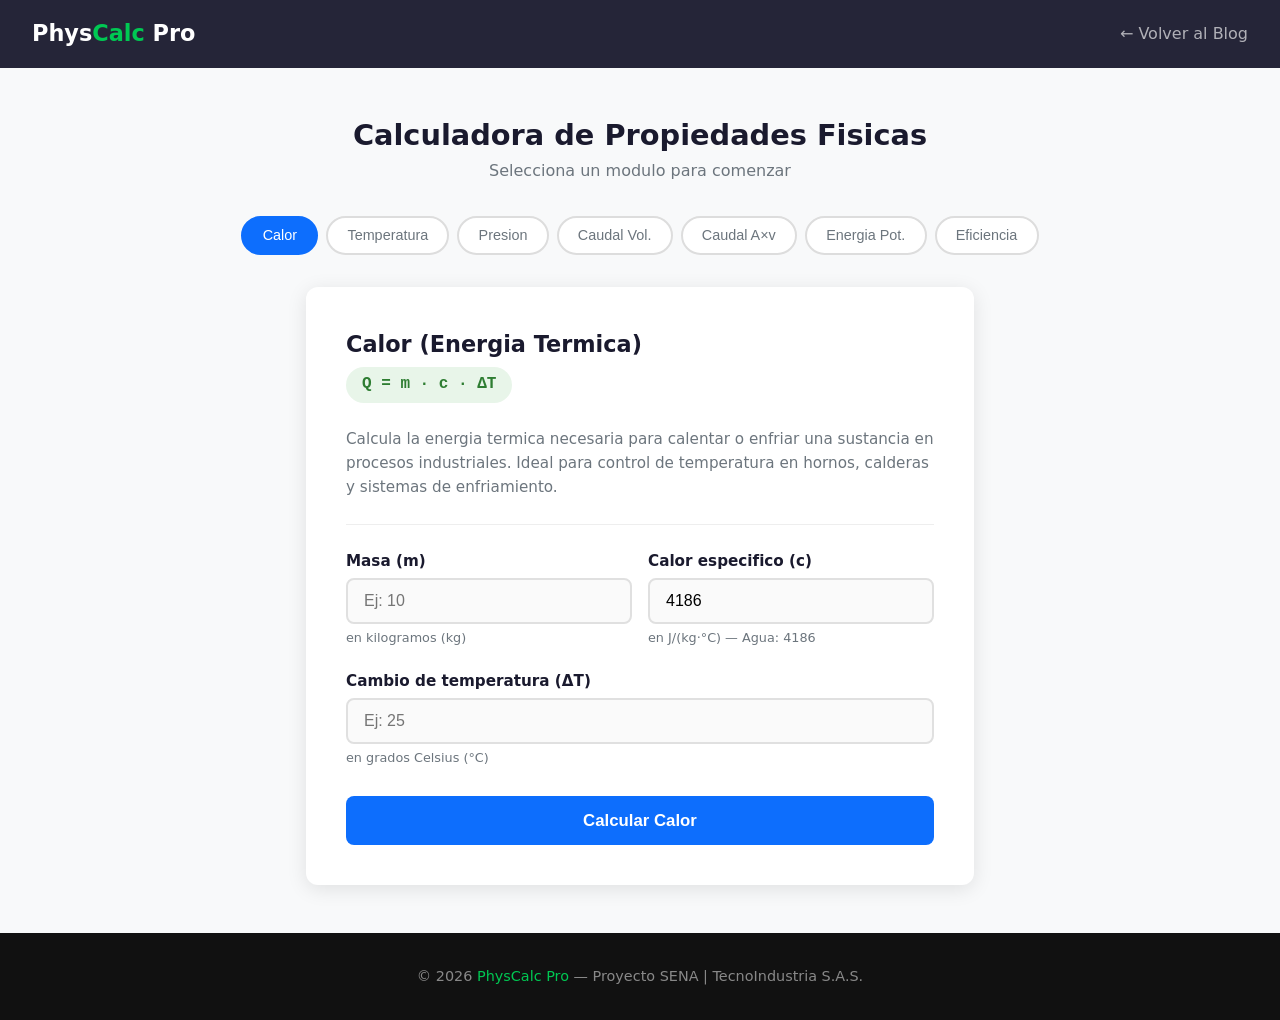
==== app.html @ a3fced99 "Proyecto PhysCalc Pro - software de calculo fisico industrial" ====
<!DOCTYPE html>
<html lang="es">
<head>
  <meta charset="UTF-8">
  <meta name="viewport" content="width=device-width, initial-scale=1.0">
  <title>PhysCalc Pro - Calculadora</title>
  <link rel="stylesheet" href="css/style.css">
</head>
<body>

  <!-- NAVBAR -->
  <header class="navbar">
    <a href="index.html" class="logo">Phys<span>Calc</span> Pro</a>
    <button class="nav-toggle" aria-label="Menu">&#9776;</button>
    <nav>
      <a href="index.html" class="back-link">&#8592; Volver al Blog</a>
    </nav>
  </header>

  <div class="app-container">

    <!-- HEADER -->
    <div class="app-header">
      <h1>Calculadora de Propiedades Fisicas</h1>
      <p>Selecciona un modulo para comenzar</p>
    </div>

    <!-- TABS -->
    <div class="calc-tabs">
      <button class="calc-tab active" data-target="panel-calor">Calor</button>
      <button class="calc-tab" data-target="panel-temp">Temperatura</button>
      <button class="calc-tab" data-target="panel-presion">Presion</button>
      <button class="calc-tab" data-target="panel-caudal-vol">Caudal Vol.</button>
      <button class="calc-tab" data-target="panel-caudal-av">Caudal A&times;v</button>
      <button class="calc-tab" data-target="panel-energia">Energia Pot.</button>
      <button class="calc-tab" data-target="panel-eficiencia">Eficiencia</button>
    </div>

    <!-- PANELS -->
    <div class="calc-panels">

      <!-- 1. CALOR -->
      <div class="calc-panel active" id="panel-calor">
        <h2>Calor (Energia Termica)</h2>
        <div class="formula-display">Q = m &middot; c &middot; &Delta;T</div>
        <p class="description">Calcula la energia termica necesaria para calentar o enfriar una sustancia en procesos industriales. Ideal para control de temperatura en hornos, calderas y sistemas de enfriamiento.</p>

        <div class="input-row">
          <div class="form-group">
            <label for="calor-m">Masa (m)</label>
            <input type="number" id="calor-m" placeholder="Ej: 10" step="any">
            <small>en kilogramos (kg)</small>
          </div>
          <div class="form-group">
            <label for="calor-c">Calor especifico (c)</label>
            <input type="number" id="calor-c" placeholder="Ej: 4186" step="any" value="4186">
            <small>en J/(kg&middot;&deg;C) &mdash; Agua: 4186</small>
          </div>
        </div>
        <div class="form-group">
          <label for="calor-dt">Cambio de temperatura (&Delta;T)</label>
          <input type="number" id="calor-dt" placeholder="Ej: 25" step="any">
          <small>en grados Celsius (&deg;C)</small>
        </div>

        <button class="btn-calc" onclick="calcCalor()">Calcular Calor</button>

        <div class="result-box">
          <div class="result-label"></div>
          <div class="result-value"></div>
          <div class="result-detail"></div>
        </div>
      </div>

      <!-- 2. TEMPERATURA -->
      <div class="calc-panel" id="panel-temp">
        <h2>Conversion de Temperatura</h2>
        <div class="formula-display">&deg;C = (&deg;F - 32) / 1.8 &nbsp;|&nbsp; K = &deg;C + 273.15</div>
        <p class="description">Convierte entre escalas Celsius, Fahrenheit y Kelvin. Esencial para monitoreo y control de condiciones termicas en diferentes equipos y estandares internacionales.</p>

        <div class="input-row">
          <div class="form-group">
            <label for="temp-val">Valor de temperatura</label>
            <input type="number" id="temp-val" placeholder="Ej: 100" step="any">
          </div>
          <div class="form-group">
            <label for="temp-from">Escala de origen</label>
            <select id="temp-from">
              <option value="C">Celsius (&deg;C)</option>
              <option value="F">Fahrenheit (&deg;F)</option>
              <option value="K">Kelvin (K)</option>
            </select>
          </div>
        </div>

        <button class="btn-calc" onclick="calcTemp()">Convertir</button>

        <div class="result-box">
          <div class="result-label"></div>
          <div class="result-value"></div>
          <div class="result-detail"></div>
        </div>
      </div>

      <!-- 3. PRESION -->
      <div class="calc-panel" id="panel-presion">
        <h2>Presion</h2>
        <div class="formula-display">P = F / A</div>
        <p class="description">Calcula la presion ejercida por una fuerza sobre un area. Fundamental para el diseno y monitoreo de sistemas hidraulicos, neumaticos y maquinaria industrial.</p>

        <div class="input-row">
          <div class="form-group">
            <label for="presion-f">Fuerza (F)</label>
            <input type="number" id="presion-f" placeholder="Ej: 500" step="any">
            <small>en Newtons (N)</small>
          </div>
          <div class="form-group">
            <label for="presion-a">Area (A)</label>
            <input type="number" id="presion-a" placeholder="Ej: 0.5" step="any">
            <small>en metros cuadrados (m&sup2;)</small>
          </div>
        </div>

        <button class="btn-calc" onclick="calcPresion()">Calcular Presion</button>

        <div class="result-box">
          <div class="result-label"></div>
          <div class="result-value"></div>
          <div class="result-detail"></div>
        </div>
      </div>

      <!-- 4. CAUDAL VOLUMETRICO -->
      <div class="calc-panel" id="panel-caudal-vol">
        <h2>Caudal Volumetrico</h2>
        <div class="formula-display">Q = V / t</div>
        <p class="description">Determina el volumen de fluido que pasa por un punto en un tiempo determinado. Clave para el control de flujo en procesos productivos, sistemas de riego y distribucion.</p>

        <div class="input-row">
          <div class="form-group">
            <label for="caudal-v">Volumen (V)</label>
            <input type="number" id="caudal-v" placeholder="Ej: 2" step="any">
            <small>en metros cubicos (m&sup3;)</small>
          </div>
          <div class="form-group">
            <label for="caudal-t">Tiempo (t)</label>
            <input type="number" id="caudal-t" placeholder="Ej: 10" step="any">
            <small>en segundos (s)</small>
          </div>
        </div>

        <button class="btn-calc" onclick="calcCaudalVol()">Calcular Caudal</button>

        <div class="result-box">
          <div class="result-label"></div>
          <div class="result-value"></div>
          <div class="result-detail"></div>
        </div>
      </div>

      <!-- 5. CAUDAL A x v -->
      <div class="calc-panel" id="panel-caudal-av">
        <h2>Caudal (Area &times; Velocidad)</h2>
        <div class="formula-display">Q = A &middot; v</div>
        <p class="description">Relaciona el caudal con la seccion transversal de la tuberia y la velocidad del fluido. Utilizado en el diseno y control de sistemas de tuberias industriales.</p>

        <div class="input-row">
          <div class="form-group">
            <label for="caudal-a">Area de seccion (A)</label>
            <input type="number" id="caudal-a" placeholder="Ej: 0.03" step="any">
            <small>en metros cuadrados (m&sup2;)</small>
          </div>
          <div class="form-group">
            <label for="caudal-vel">Velocidad del fluido (v)</label>
            <input type="number" id="caudal-vel" placeholder="Ej: 5" step="any">
            <small>en metros por segundo (m/s)</small>
          </div>
        </div>

        <button class="btn-calc" onclick="calcCaudalAV()">Calcular Caudal</button>

        <div class="result-box">
          <div class="result-label"></div>
          <div class="result-value"></div>
          <div class="result-detail"></div>
        </div>
      </div>

      <!-- 6. ENERGIA POTENCIAL -->
      <div class="calc-panel" id="panel-energia">
        <h2>Energia Potencial</h2>
        <div class="formula-display">Ep = m &middot; g &middot; h</div>
        <p class="description">Calcula la energia almacenada por la posicion de un objeto a cierta altura. Aplicable a sistemas de elevacion, gruas, montacargas y almacenamiento en altura.</p>

        <div class="input-row">
          <div class="form-group">
            <label for="ep-m">Masa (m)</label>
            <input type="number" id="ep-m" placeholder="Ej: 50" step="any">
            <small>en kilogramos (kg)</small>
          </div>
          <div class="form-group">
            <label for="ep-g">Gravedad (g)</label>
            <input type="number" id="ep-g" placeholder="9.8" step="any" value="9.8">
            <small>en m/s&sup2; &mdash; Tierra: 9.8</small>
          </div>
        </div>
        <div class="form-group">
          <label for="ep-h">Altura (h)</label>
          <input type="number" id="ep-h" placeholder="Ej: 15" step="any">
          <small>en metros (m)</small>
        </div>

        <button class="btn-calc" onclick="calcEnergia()">Calcular Energia</button>

        <div class="result-box">
          <div class="result-label"></div>
          <div class="result-value"></div>
          <div class="result-detail"></div>
        </div>
      </div>

      <!-- 7. EFICIENCIA ENERGETICA -->
      <div class="calc-panel" id="panel-eficiencia">
        <h2>Eficiencia Energetica</h2>
        <div class="formula-display">&eta; = (E<sub>util</sub> / E<sub>total</sub>) &times; 100</div>
        <p class="description">Mide el porcentaje de energia aprovechada respecto a la energia total suministrada. Permite identificar perdidas y optimizar el rendimiento de maquinaria y procesos.</p>

        <div class="input-row">
          <div class="form-group">
            <label for="ef-util">Energia util (E<sub>util</sub>)</label>
            <input type="number" id="ef-util" placeholder="Ej: 7500" step="any">
            <small>en Joules (J)</small>
          </div>
          <div class="form-group">
            <label for="ef-total">Energia total (E<sub>total</sub>)</label>
            <input type="number" id="ef-total" placeholder="Ej: 10000" step="any">
            <small>en Joules (J)</small>
          </div>
        </div>

        <button class="btn-calc" onclick="calcEficiencia()">Calcular Eficiencia</button>

        <div class="result-box">
          <div class="result-label"></div>
          <div class="result-value"></div>
          <div class="result-detail"></div>
        </div>
      </div>

    </div><!-- /calc-panels -->
  </div><!-- /app-container -->

  <!-- FOOTER -->
  <footer class="footer">
    <p>&copy; 2026 <span>PhysCalc Pro</span> &mdash; Proyecto SENA | TecnoIndustria S.A.S.</p>
  </footer>

  <script src="js/app.js"></script>
</body>
</html>
---- css/style.css ----
/* ===== VARIABLES ===== */
:root {
  --primary: #0d6efd;
  --primary-dark: #0a58ca;
  --accent: #00c853;
  --dark: #1a1a2e;
  --dark2: #16213e;
  --light: #f8f9fa;
  --gray: #6c757d;
  --white: #ffffff;
  --shadow: 0 4px 20px rgba(0,0,0,0.1);
  --radius: 12px;
}

/* ===== RESET ===== */
*, *::before, *::after { box-sizing: border-box; margin: 0; padding: 0; }

html { scroll-behavior: smooth; }

body {
  font-family: 'Segoe UI', system-ui, -apple-system, sans-serif;
  color: #333;
  line-height: 1.6;
  background: var(--light);
}

a { text-decoration: none; color: inherit; }
ul { list-style: none; }
img { max-width: 100%; display: block; }

/* ===== NAVBAR ===== */
.navbar {
  position: fixed; top: 0; width: 100%; z-index: 1000;
  background: rgba(26, 26, 46, 0.95);
  backdrop-filter: blur(10px);
  padding: 1rem 2rem;
  display: flex; justify-content: space-between; align-items: center;
}

.navbar .logo {
  font-size: 1.4rem; font-weight: 700; color: var(--white);
}

.navbar .logo span { color: var(--accent); }

.navbar nav a {
  color: rgba(255,255,255,0.8); margin-left: 2rem;
  font-weight: 500; transition: color 0.3s;
}

.navbar nav a:hover { color: var(--accent); }

.nav-toggle { display: none; background: none; border: none; color: white; font-size: 1.5rem; cursor: pointer; }

/* ===== HERO ===== */
.hero {
  min-height: 100vh;
  background: linear-gradient(135deg, var(--dark) 0%, var(--dark2) 50%, #0a3d62 100%);
  display: flex; align-items: center; justify-content: center;
  text-align: center; color: var(--white);
  padding: 6rem 2rem 4rem;
  position: relative; overflow: hidden;
}

.hero::before {
  content: ''; position: absolute; top: -50%; left: -50%;
  width: 200%; height: 200%;
  background: radial-gradient(circle at 30% 50%, rgba(0,200,83,0.08) 0%, transparent 50%),
              radial-gradient(circle at 70% 50%, rgba(13,110,253,0.08) 0%, transparent 50%);
  animation: heroFloat 15s ease-in-out infinite;
}

@keyframes heroFloat {
  0%, 100% { transform: translate(0, 0); }
  50% { transform: translate(-2%, 2%); }
}

.hero-content { position: relative; z-index: 1; max-width: 800px; }

.hero h1 {
  font-size: clamp(2rem, 5vw, 3.5rem);
  font-weight: 800; margin-bottom: 1rem;
  line-height: 1.2;
}

.hero h1 .highlight { color: var(--accent); }

.hero p {
  font-size: 1.2rem; color: rgba(255,255,255,0.8);
  margin-bottom: 2rem; max-width: 600px; margin-inline: auto;
}

.hero-buttons { display: flex; gap: 1rem; justify-content: center; flex-wrap: wrap; }

.btn {
  display: inline-flex; align-items: center; gap: 0.5rem;
  padding: 0.85rem 2rem; border-radius: 50px;
  font-weight: 600; font-size: 1rem;
  transition: all 0.3s; cursor: pointer; border: none;
}

.btn-primary {
  background: var(--accent); color: var(--dark);
}

.btn-primary:hover { background: #00e676; transform: translateY(-2px); box-shadow: 0 8px 25px rgba(0,200,83,0.3); }

.btn-outline {
  background: transparent; color: var(--white);
  border: 2px solid rgba(255,255,255,0.3);
}

.btn-outline:hover { border-color: var(--white); transform: translateY(-2px); }

/* ===== SECTIONS ===== */
.section {
  padding: 5rem 2rem;
}

.section-dark { background: var(--dark); color: var(--white); }
.section-alt { background: #eef2f7; }

.container { max-width: 1100px; margin: 0 auto; }

.section-title {
  text-align: center; margin-bottom: 3rem;
}

.section-title h2 {
  font-size: 2rem; font-weight: 700; margin-bottom: 0.5rem;
}

.section-title .bar {
  width: 60px; height: 4px; background: var(--accent);
  margin: 0 auto; border-radius: 2px;
}

.section-title p {
  color: var(--gray); margin-top: 1rem; max-width: 600px; margin-inline: auto;
}

.section-dark .section-title p { color: rgba(255,255,255,0.7); }

/* ===== PROBLEMA ===== */
.problem-grid {
  display: grid; grid-template-columns: repeat(auto-fit, minmax(280px, 1fr));
  gap: 1.5rem;
}

.problem-card {
  background: var(--white); border-radius: var(--radius);
  padding: 2rem; box-shadow: var(--shadow);
  border-left: 4px solid var(--primary);
  transition: transform 0.3s;
}

.problem-card:hover { transform: translateY(-4px); }

.problem-card .icon { font-size: 2rem; margin-bottom: 1rem; }

.problem-card h3 { font-size: 1.1rem; margin-bottom: 0.5rem; color: var(--dark); }

/* ===== FEATURES / FORMULAS ===== */
.features-grid {
  display: grid; grid-template-columns: repeat(auto-fit, minmax(300px, 1fr));
  gap: 1.5rem;
}

.feature-card {
  background: rgba(255,255,255,0.05);
  border: 1px solid rgba(255,255,255,0.1);
  border-radius: var(--radius);
  padding: 2rem; text-align: center;
  transition: all 0.3s;
}

.feature-card:hover {
  background: rgba(255,255,255,0.1);
  transform: translateY(-4px);
  border-color: var(--accent);
}

.feature-card .formula {
  display: inline-block;
  background: rgba(0,200,83,0.15); color: var(--accent);
  padding: 0.4rem 1rem; border-radius: 20px;
  font-family: 'Courier New', monospace;
  font-weight: 700; font-size: 1.1rem;
  margin-bottom: 1rem;
}

.feature-card h3 { margin-bottom: 0.5rem; }

.feature-card p { color: rgba(255,255,255,0.7); font-size: 0.95rem; }

/* ===== HOW IT WORKS ===== */
.steps {
  display: grid; grid-template-columns: repeat(auto-fit, minmax(220px, 1fr));
  gap: 2rem; counter-reset: step;
}

.step {
  text-align: center; position: relative;
}

.step::before {
  counter-increment: step;
  content: counter(step);
  display: flex; align-items: center; justify-content: center;
  width: 50px; height: 50px; border-radius: 50%;
  background: var(--primary); color: white;
  font-size: 1.3rem; font-weight: 700;
  margin: 0 auto 1rem;
}

.step h3 { margin-bottom: 0.5rem; }
.step p { color: var(--gray); font-size: 0.95rem; }

/* ===== BENEFITS ===== */
.benefits-grid {
  display: grid; grid-template-columns: repeat(auto-fit, minmax(250px, 1fr));
  gap: 1.5rem;
}

.benefit-card {
  background: var(--white); border-radius: var(--radius);
  padding: 2rem; text-align: center; box-shadow: var(--shadow);
  transition: transform 0.3s;
}

.benefit-card:hover { transform: translateY(-4px); }

.benefit-card .icon { font-size: 2.5rem; margin-bottom: 1rem; }

.benefit-card h3 { color: var(--dark); margin-bottom: 0.5rem; }

.benefit-card p { color: var(--gray); font-size: 0.95rem; }

/* ===== SCREENSHOT ===== */
.screenshot-wrapper {
  background: var(--dark);
  border-radius: var(--radius);
  padding: 1.5rem;
  box-shadow: 0 20px 60px rgba(0,0,0,0.3);
  max-width: 900px; margin: 0 auto;
}

.screenshot-bar {
  display: flex; gap: 6px; margin-bottom: 1rem;
}

.screenshot-bar span {
  width: 12px; height: 12px; border-radius: 50%;
}

.screenshot-bar span:nth-child(1) { background: #ff5f57; }
.screenshot-bar span:nth-child(2) { background: #ffbd2e; }
.screenshot-bar span:nth-child(3) { background: #28c840; }

.screenshot-placeholder {
  background: linear-gradient(135deg, var(--dark2), #0a3d62);
  border-radius: 8px; padding: 3rem 2rem;
  text-align: center; color: rgba(255,255,255,0.7);
  font-size: 1.1rem;
  min-height: 300px; display: flex; align-items: center; justify-content: center;
  flex-direction: column; gap: 1rem;
}

.screenshot-placeholder .btn { margin-top: 1rem; }

/* ===== TEAM ===== */
.team-grid {
  display: grid; grid-template-columns: repeat(auto-fit, minmax(200px, 1fr));
  gap: 2rem; text-align: center;
}

.team-member {
  background: var(--white); border-radius: var(--radius);
  padding: 2rem; box-shadow: var(--shadow);
}

.team-member .avatar {
  width: 80px; height: 80px; border-radius: 50%;
  background: linear-gradient(135deg, var(--primary), var(--accent));
  display: flex; align-items: center; justify-content: center;
  margin: 0 auto 1rem; font-size: 2rem; color: white;
}

.team-member h3 { font-size: 1rem; color: var(--dark); }
.team-member p { font-size: 0.85rem; color: var(--gray); }

/* ===== CTA ===== */
.cta {
  text-align: center; padding: 5rem 2rem;
  background: linear-gradient(135deg, var(--dark), var(--dark2));
  color: var(--white);
}

.cta h2 { font-size: 2rem; margin-bottom: 1rem; }
.cta p { color: rgba(255,255,255,0.7); margin-bottom: 2rem; max-width: 500px; margin-inline: auto; }

/* ===== FOOTER ===== */
.footer {
  background: #111; color: rgba(255,255,255,0.5);
  text-align: center; padding: 2rem;
  font-size: 0.9rem;
}

.footer span { color: var(--accent); }

/* ===== RESPONSIVE ===== */
@media (max-width: 768px) {
  .navbar nav {
    display: none; position: absolute; top: 100%; left: 0; width: 100%;
    background: var(--dark); flex-direction: column; padding: 1rem 2rem;
  }
  .navbar nav.active { display: flex; }
  .navbar nav a { margin: 0.5rem 0; }
  .nav-toggle { display: block; }
  .hero { padding-top: 8rem; }
}

/* ========================================
   APP STYLES (app.html)
   ======================================== */

.app-container {
  min-height: 100vh;
  padding-top: 80px;
  background: var(--light);
}

.app-header {
  text-align: center; padding: 2rem;
}

.app-header h1 { font-size: 1.8rem; color: var(--dark); }
.app-header p { color: var(--gray); }

/* Calculator tabs */
.calc-tabs {
  display: flex; flex-wrap: wrap; justify-content: center;
  gap: 0.5rem; padding: 0 1rem; max-width: 900px; margin: 0 auto 2rem;
}

.calc-tab {
  padding: 0.6rem 1.2rem; border-radius: 50px;
  border: 2px solid #ddd; background: var(--white);
  cursor: pointer; font-size: 0.9rem; font-weight: 500;
  transition: all 0.3s; color: var(--gray);
}

.calc-tab:hover { border-color: var(--primary); color: var(--primary); }

.calc-tab.active {
  background: var(--primary); color: white; border-color: var(--primary);
}

/* Calculator panels */
.calc-panels { max-width: 700px; margin: 0 auto; padding: 0 1rem 3rem; }

.calc-panel {
  display: none;
  background: var(--white);
  border-radius: var(--radius);
  box-shadow: var(--shadow);
  padding: 2.5rem;
  animation: fadeIn 0.3s;
}

.calc-panel.active { display: block; }

@keyframes fadeIn { from { opacity: 0; transform: translateY(10px); } to { opacity: 1; transform: translateY(0); } }

.calc-panel h2 {
  font-size: 1.4rem; color: var(--dark); margin-bottom: 0.3rem;
}

.calc-panel .formula-display {
  display: inline-block;
  background: #e8f5e9; color: #2e7d32;
  padding: 0.3rem 1rem; border-radius: 20px;
  font-family: 'Courier New', monospace;
  font-weight: 700; margin-bottom: 1.5rem;
}

.calc-panel .description {
  color: var(--gray); font-size: 0.95rem; margin-bottom: 1.5rem;
  padding-bottom: 1.5rem; border-bottom: 1px solid #eee;
}

.form-group {
  margin-bottom: 1.2rem;
}

.form-group label {
  display: block; font-weight: 600; margin-bottom: 0.3rem;
  color: var(--dark); font-size: 0.95rem;
}

.form-group small {
  color: var(--gray); font-size: 0.8rem;
}

.form-group input, .form-group select {
  width: 100%; padding: 0.75rem 1rem;
  border: 2px solid #e0e0e0; border-radius: 8px;
  font-size: 1rem; transition: border-color 0.3s;
  background: #fafafa;
}

.form-group input:focus, .form-group select:focus {
  outline: none; border-color: var(--primary); background: white;
}

.btn-calc {
  width: 100%; padding: 0.9rem;
  background: var(--primary); color: white;
  border: none; border-radius: 8px;
  font-size: 1.05rem; font-weight: 600;
  cursor: pointer; transition: all 0.3s;
  margin-top: 0.5rem;
}

.btn-calc:hover { background: var(--primary-dark); transform: translateY(-1px); }

/* Result box */
.result-box {
  margin-top: 1.5rem; padding: 1.5rem;
  background: linear-gradient(135deg, #e8f5e9, #f1f8e9);
  border-radius: 8px; border-left: 4px solid var(--accent);
  display: none;
}

.result-box.show { display: block; animation: fadeIn 0.4s; }

.result-box .result-label { font-size: 0.85rem; color: var(--gray); text-transform: uppercase; letter-spacing: 1px; }

.result-box .result-value {
  font-size: 1.8rem; font-weight: 800; color: var(--dark);
  font-family: 'Courier New', monospace;
}

.result-box .result-detail { font-size: 0.9rem; color: var(--gray); margin-top: 0.5rem; }

/* Input row (two columns) */
.input-row {
  display: grid; grid-template-columns: 1fr 1fr; gap: 1rem;
}

@media (max-width: 500px) {
  .input-row { grid-template-columns: 1fr; }
}

/* Back link */
.back-link {
  display: inline-flex; align-items: center; gap: 0.5rem;
  color: var(--white); font-weight: 500;
  opacity: 0.8; transition: opacity 0.3s;
}

.back-link:hover { opacity: 1; }
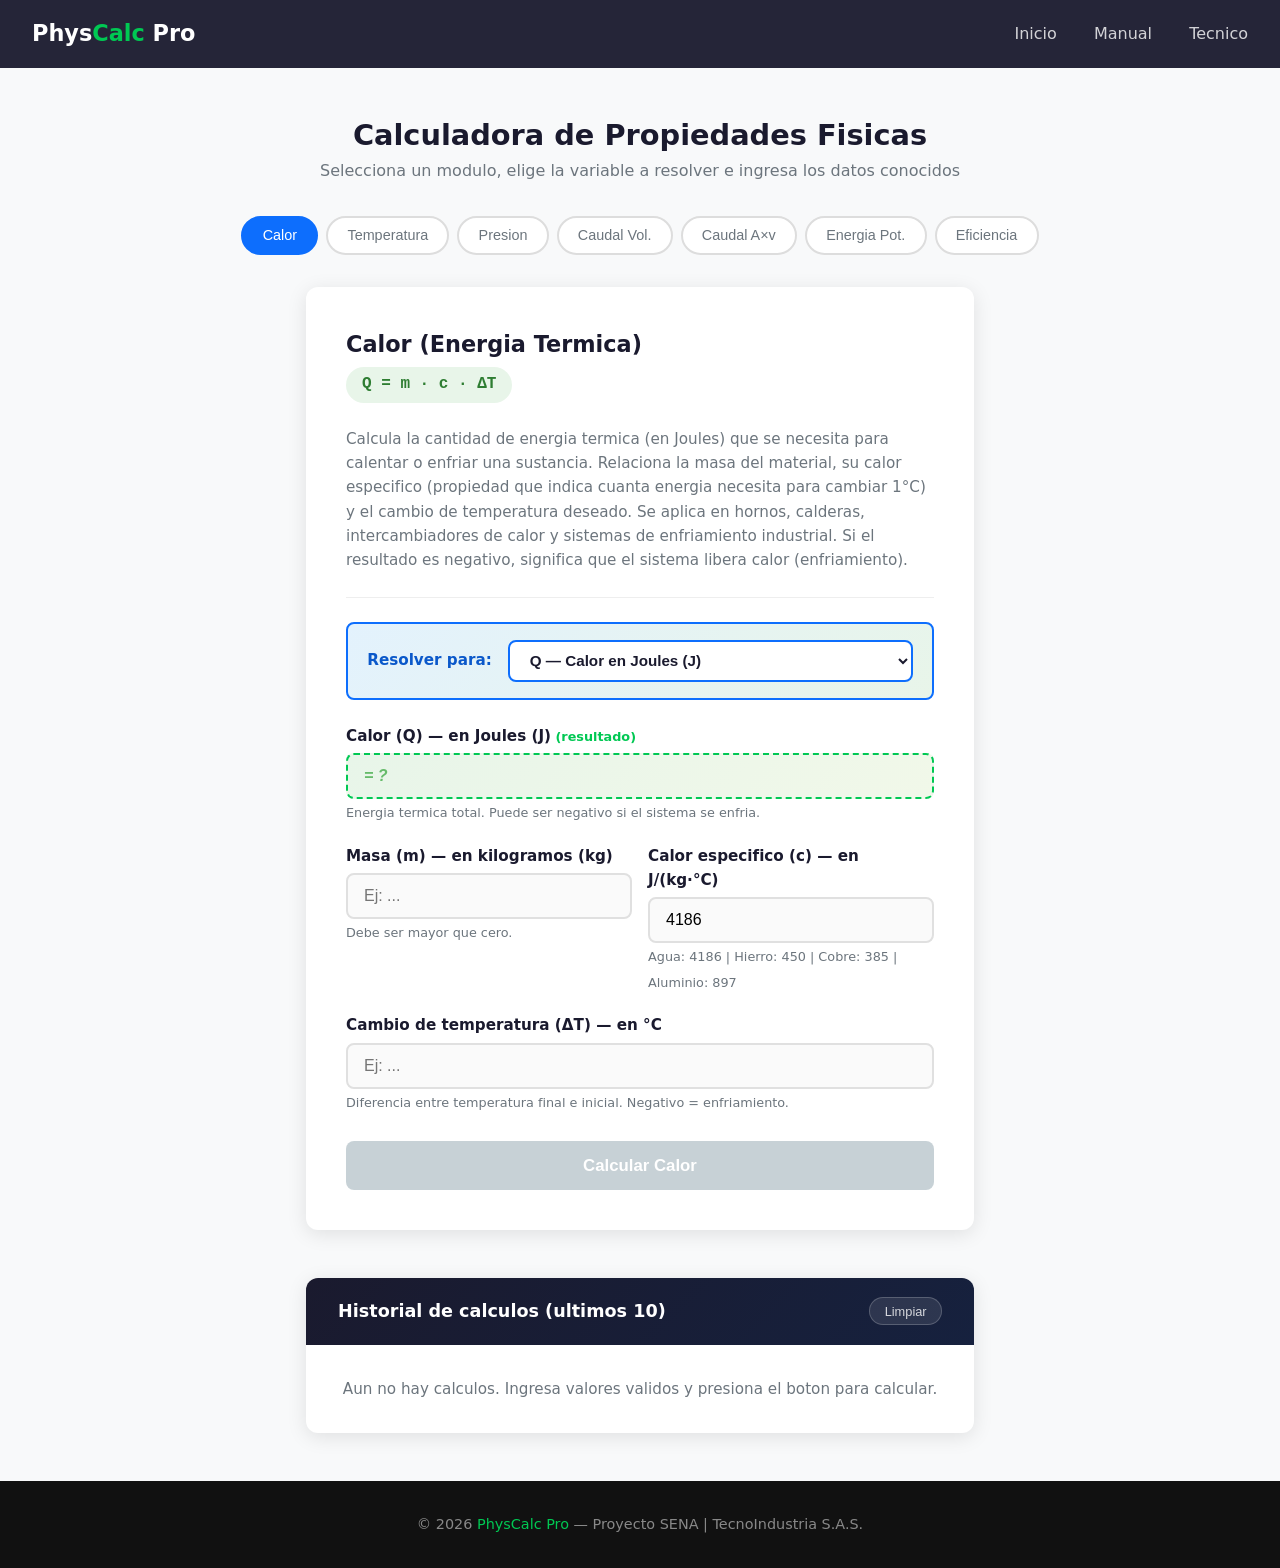
==== commit e68504b3: "PhysCalc Pro - Calculadora de propiedades fisicas industriales Proyecto de Fisica aplicada - ADSO SE" ====
--- a/app.html
+++ b/app.html
@@ -13,16 +13,17 @@
     <a href="index.html" class="logo">Phys<span>Calc</span> Pro</a>
     <button class="nav-toggle" aria-label="Menu">&#9776;</button>
     <nav>
-      <a href="index.html" class="back-link">&#8592; Volver al Blog</a>
+      <a href="index.html">Inicio</a>
+      <a href="manual-usuario.html">Manual</a>
+      <a href="manual-tecnico.html">Tecnico</a>
     </nav>
   </header>
 
   <div class="app-container">
 
-    <!-- HEADER -->
     <div class="app-header">
       <h1>Calculadora de Propiedades Fisicas</h1>
-      <p>Selecciona un modulo para comenzar</p>
+      <p>Selecciona un modulo, elige la variable a resolver e ingresa los datos conocidos</p>
     </div>
 
     <!-- TABS -->
@@ -36,211 +37,342 @@
       <button class="calc-tab" data-target="panel-eficiencia">Eficiencia</button>
     </div>
 
-    <!-- PANELS -->
     <div class="calc-panels">
 
-      <!-- 1. CALOR -->
+      <!-- ==================== 1. CALOR ==================== -->
       <div class="calc-panel active" id="panel-calor">
         <h2>Calor (Energia Termica)</h2>
         <div class="formula-display">Q = m &middot; c &middot; &Delta;T</div>
-        <p class="description">Calcula la energia termica necesaria para calentar o enfriar una sustancia en procesos industriales. Ideal para control de temperatura en hornos, calderas y sistemas de enfriamiento.</p>
-
-        <div class="input-row">
-          <div class="form-group">
-            <label for="calor-m">Masa (m)</label>
-            <input type="number" id="calor-m" placeholder="Ej: 10" step="any">
-            <small>en kilogramos (kg)</small>
-          </div>
-          <div class="form-group">
-            <label for="calor-c">Calor especifico (c)</label>
-            <input type="number" id="calor-c" placeholder="Ej: 4186" step="any" value="4186">
-            <small>en J/(kg&middot;&deg;C) &mdash; Agua: 4186</small>
-          </div>
-        </div>
-        <div class="form-group">
-          <label for="calor-dt">Cambio de temperatura (&Delta;T)</label>
-          <input type="number" id="calor-dt" placeholder="Ej: 25" step="any">
-          <small>en grados Celsius (&deg;C)</small>
-        </div>
-
-        <button class="btn-calc" onclick="calcCalor()">Calcular Calor</button>
-
-        <div class="result-box">
-          <div class="result-label"></div>
-          <div class="result-value"></div>
-          <div class="result-detail"></div>
-        </div>
-      </div>
-
-      <!-- 2. TEMPERATURA -->
+        <p class="description">
+          Calcula la cantidad de energia termica (en Joules) que se necesita para calentar o enfriar una sustancia.
+          Relaciona la masa del material, su calor especifico (propiedad que indica cuanta energia necesita para cambiar 1°C)
+          y el cambio de temperatura deseado. Se aplica en hornos, calderas, intercambiadores de calor y sistemas de enfriamiento industrial.
+          Si el resultado es negativo, significa que el sistema libera calor (enfriamiento).
+        </p>
+
+        <div class="solve-for-group">
+          <label for="calor-solve">Resolver para:</label>
+          <select id="calor-solve" class="solve-for-select" aria-label="Variable a resolver">
+            <option value="Q" selected>Q &mdash; Calor en Joules (J)</option>
+            <option value="m">m &mdash; Masa en kilogramos (kg)</option>
+            <option value="c">c &mdash; Calor especifico en J/(kg&middot;&deg;C)</option>
+            <option value="dT">&Delta;T &mdash; Cambio de temperatura en &deg;C</option>
+          </select>
+        </div>
+
+        <div class="form-group">
+          <label for="calor-q">Calor (Q) &mdash; en Joules (J)</label>
+          <input type="number" id="calor-q" step="any">
+          <small>Energia termica total. Puede ser negativo si el sistema se enfria.</small>
+        </div>
+
+        <div class="input-row">
+          <div class="form-group">
+            <label for="calor-m">Masa (m) &mdash; en kilogramos (kg)</label>
+            <input type="number" id="calor-m" step="any" min="0.0001">
+            <small>Debe ser mayor que cero.</small>
+          </div>
+          <div class="form-group">
+            <label for="calor-c">Calor especifico (c) &mdash; en J/(kg&middot;&deg;C)</label>
+            <input type="number" id="calor-c" step="any" min="0.0001" value="4186">
+            <small>Agua: 4186 | Hierro: 450 | Cobre: 385 | Aluminio: 897</small>
+          </div>
+        </div>
+
+        <div class="form-group">
+          <label for="calor-dt">Cambio de temperatura (&Delta;T) &mdash; en &deg;C</label>
+          <input type="number" id="calor-dt" step="any">
+          <small>Diferencia entre temperatura final e inicial. Negativo = enfriamiento.</small>
+        </div>
+
+        <button class="btn-calc" onclick="calcFormula('panel-calor')" disabled>Calcular Calor</button>
+
+        <div class="result-box" aria-live="polite">
+          <div class="result-label"></div>
+          <div class="result-value"></div>
+          <div class="result-detail"></div>
+        </div>
+      </div>
+
+      <!-- ==================== 2. TEMPERATURA ==================== -->
       <div class="calc-panel" id="panel-temp">
         <h2>Conversion de Temperatura</h2>
         <div class="formula-display">&deg;C = (&deg;F - 32) / 1.8 &nbsp;|&nbsp; K = &deg;C + 273.15</div>
-        <p class="description">Convierte entre escalas Celsius, Fahrenheit y Kelvin. Esencial para monitoreo y control de condiciones termicas en diferentes equipos y estandares internacionales.</p>
-
-        <div class="input-row">
-          <div class="form-group">
-            <label for="temp-val">Valor de temperatura</label>
-            <input type="number" id="temp-val" placeholder="Ej: 100" step="any">
-          </div>
-          <div class="form-group">
-            <label for="temp-from">Escala de origen</label>
+        <p class="description">
+          Convierte un valor de temperatura entre las tres escalas mas usadas: Celsius (&deg;C), Fahrenheit (&deg;F) y Kelvin (K).
+          Celsius se usa en la mayoria de paises y procesos industriales. Fahrenheit se usa en Estados Unidos.
+          Kelvin es la escala absoluta usada en ciencia e ingenieria (0 K = -273.15 &deg;C es la temperatura mas baja posible).
+          Ninguna temperatura puede estar por debajo del cero absoluto.
+        </p>
+
+        <div class="input-row">
+          <div class="form-group">
+            <label for="temp-from">Escala de la temperatura que vas a ingresar</label>
             <select id="temp-from">
               <option value="C">Celsius (&deg;C)</option>
               <option value="F">Fahrenheit (&deg;F)</option>
               <option value="K">Kelvin (K)</option>
             </select>
-          </div>
-        </div>
-
-        <button class="btn-calc" onclick="calcTemp()">Convertir</button>
-
-        <div class="result-box">
-          <div class="result-label"></div>
-          <div class="result-value"></div>
-          <div class="result-detail"></div>
-        </div>
-      </div>
-
-      <!-- 3. PRESION -->
+            <small>Selecciona primero en que escala esta tu dato.</small>
+          </div>
+          <div class="form-group">
+            <label for="temp-val">Valor de temperatura (en la escala seleccionada)</label>
+            <input type="number" id="temp-val" placeholder="Ej: 100" step="any">
+            <small>Min segun escala: -273.15 &deg;C | -459.67 &deg;F | 0 K</small>
+          </div>
+        </div>
+
+        <button class="btn-calc" onclick="calcTemp()" disabled>Convertir Temperatura</button>
+
+        <div class="result-box" aria-live="polite">
+          <div class="result-label"></div>
+          <div class="result-value"></div>
+          <div class="result-detail"></div>
+        </div>
+      </div>
+
+      <!-- ==================== 3. PRESION ==================== -->
       <div class="calc-panel" id="panel-presion">
         <h2>Presion</h2>
         <div class="formula-display">P = F / A</div>
-        <p class="description">Calcula la presion ejercida por una fuerza sobre un area. Fundamental para el diseno y monitoreo de sistemas hidraulicos, neumaticos y maquinaria industrial.</p>
-
-        <div class="input-row">
-          <div class="form-group">
-            <label for="presion-f">Fuerza (F)</label>
-            <input type="number" id="presion-f" placeholder="Ej: 500" step="any">
-            <small>en Newtons (N)</small>
-          </div>
-          <div class="form-group">
-            <label for="presion-a">Area (A)</label>
-            <input type="number" id="presion-a" placeholder="Ej: 0.5" step="any">
-            <small>en metros cuadrados (m&sup2;)</small>
-          </div>
-        </div>
-
-        <button class="btn-calc" onclick="calcPresion()">Calcular Presion</button>
-
-        <div class="result-box">
-          <div class="result-label"></div>
-          <div class="result-value"></div>
-          <div class="result-detail"></div>
-        </div>
-      </div>
-
-      <!-- 4. CAUDAL VOLUMETRICO -->
+        <p class="description">
+          Calcula la presion que ejerce una fuerza sobre una superficie. La presion se mide en Pascales (Pa),
+          donde 1 Pa = 1 N/m². Puedes resolver para la presion, la fuerza necesaria o el area requerida.
+          Se aplica en sistemas hidraulicos, neumaticos, prensas industriales y maquinaria pesada.
+          Referencia: 1 atmosfera = 101,325 Pa.
+        </p>
+
+        <div class="solve-for-group">
+          <label for="presion-solve">Resolver para:</label>
+          <select id="presion-solve" class="solve-for-select">
+            <option value="P" selected>P &mdash; Presion en Pascales (Pa)</option>
+            <option value="F">F &mdash; Fuerza en Newtons (N)</option>
+            <option value="A">A &mdash; Area en metros cuadrados (m&sup2;)</option>
+          </select>
+        </div>
+
+        <div class="form-group">
+          <label for="presion-p">Presion (P) &mdash; en Pascales (Pa)</label>
+          <input type="number" id="presion-p" step="any" min="0">
+          <small>1 atm = 101325 Pa | 1 bar = 100000 Pa</small>
+        </div>
+
+        <div class="input-row">
+          <div class="form-group">
+            <label for="presion-f">Fuerza (F) &mdash; en Newtons (N)</label>
+            <input type="number" id="presion-f" step="any" min="0">
+            <small>Magnitud de la fuerza aplicada. Debe ser &ge; 0.</small>
+          </div>
+          <div class="form-group">
+            <label for="presion-a">Area (A) &mdash; en metros cuadrados (m&sup2;)</label>
+            <input type="number" id="presion-a" step="any" min="0.0001">
+            <small>Superficie sobre la que se aplica la fuerza. Debe ser &gt; 0.</small>
+          </div>
+        </div>
+
+        <button class="btn-calc" onclick="calcFormula('panel-presion')" disabled>Calcular Presion</button>
+
+        <div class="result-box" aria-live="polite">
+          <div class="result-label"></div>
+          <div class="result-value"></div>
+          <div class="result-detail"></div>
+        </div>
+      </div>
+
+      <!-- ==================== 4. CAUDAL VOLUMETRICO ==================== -->
       <div class="calc-panel" id="panel-caudal-vol">
         <h2>Caudal Volumetrico</h2>
         <div class="formula-display">Q = V / t</div>
-        <p class="description">Determina el volumen de fluido que pasa por un punto en un tiempo determinado. Clave para el control de flujo en procesos productivos, sistemas de riego y distribucion.</p>
-
-        <div class="input-row">
-          <div class="form-group">
-            <label for="caudal-v">Volumen (V)</label>
-            <input type="number" id="caudal-v" placeholder="Ej: 2" step="any">
-            <small>en metros cubicos (m&sup3;)</small>
-          </div>
-          <div class="form-group">
-            <label for="caudal-t">Tiempo (t)</label>
-            <input type="number" id="caudal-t" placeholder="Ej: 10" step="any">
-            <small>en segundos (s)</small>
-          </div>
-        </div>
-
-        <button class="btn-calc" onclick="calcCaudalVol()">Calcular Caudal</button>
-
-        <div class="result-box">
-          <div class="result-label"></div>
-          <div class="result-value"></div>
-          <div class="result-detail"></div>
-        </div>
-      </div>
-
-      <!-- 5. CAUDAL A x v -->
+        <p class="description">
+          Determina el volumen de fluido que pasa por un punto en un tiempo determinado, o viceversa.
+          El caudal se mide en m&sup3;/s. Tambien conocido como flujo volumetrico.
+          Se utiliza para controlar el flujo en procesos productivos, sistemas de riego, distribucion de agua
+          y cualquier sistema de tuberias. Referencia: 1 m&sup3;/s = 1000 litros/s.
+        </p>
+
+        <div class="solve-for-group">
+          <label for="caudalvol-solve">Resolver para:</label>
+          <select id="caudalvol-solve" class="solve-for-select">
+            <option value="Q" selected>Q &mdash; Caudal en m&sup3;/s</option>
+            <option value="V">V &mdash; Volumen en m&sup3;</option>
+            <option value="t">t &mdash; Tiempo en segundos (s)</option>
+          </select>
+        </div>
+
+        <div class="form-group">
+          <label for="caudalvol-q">Caudal (Q) &mdash; en m&sup3;/s</label>
+          <input type="number" id="caudalvol-q" step="any" min="0.0001">
+          <small>Volumen de fluido por unidad de tiempo.</small>
+        </div>
+
+        <div class="input-row">
+          <div class="form-group">
+            <label for="caudalvol-v">Volumen (V) &mdash; en metros cubicos (m&sup3;)</label>
+            <input type="number" id="caudalvol-v" step="any" min="0.0001">
+            <small>Cantidad de fluido que pasa. Debe ser &gt; 0.</small>
+          </div>
+          <div class="form-group">
+            <label for="caudalvol-t">Tiempo (t) &mdash; en segundos (s)</label>
+            <input type="number" id="caudalvol-t" step="any" min="0.0001">
+            <small>Duracion del flujo. Debe ser &gt; 0.</small>
+          </div>
+        </div>
+
+        <button class="btn-calc" onclick="calcFormula('panel-caudal-vol')" disabled>Calcular Caudal</button>
+
+        <div class="result-box" aria-live="polite">
+          <div class="result-label"></div>
+          <div class="result-value"></div>
+          <div class="result-detail"></div>
+        </div>
+      </div>
+
+      <!-- ==================== 5. CAUDAL A×v ==================== -->
       <div class="calc-panel" id="panel-caudal-av">
-        <h2>Caudal (Area &times; Velocidad)</h2>
+        <h2>Caudal por Area y Velocidad</h2>
         <div class="formula-display">Q = A &middot; v</div>
-        <p class="description">Relaciona el caudal con la seccion transversal de la tuberia y la velocidad del fluido. Utilizado en el diseno y control de sistemas de tuberias industriales.</p>
-
-        <div class="input-row">
-          <div class="form-group">
-            <label for="caudal-a">Area de seccion (A)</label>
-            <input type="number" id="caudal-a" placeholder="Ej: 0.03" step="any">
-            <small>en metros cuadrados (m&sup2;)</small>
-          </div>
-          <div class="form-group">
-            <label for="caudal-vel">Velocidad del fluido (v)</label>
-            <input type="number" id="caudal-vel" placeholder="Ej: 5" step="any">
-            <small>en metros por segundo (m/s)</small>
-          </div>
-        </div>
-
-        <button class="btn-calc" onclick="calcCaudalAV()">Calcular Caudal</button>
-
-        <div class="result-box">
-          <div class="result-label"></div>
-          <div class="result-value"></div>
-          <div class="result-detail"></div>
-        </div>
-      </div>
-
-      <!-- 6. ENERGIA POTENCIAL -->
+        <p class="description">
+          Calcula el caudal a partir del area de la seccion transversal de una tuberia y la velocidad del fluido,
+          o despeja cualquiera de las tres variables. Se basa en la ecuacion de continuidad para fluidos incompresibles.
+          Se usa en el diseno y dimensionamiento de tuberias, ductos de ventilacion y sistemas de bombeo industrial.
+        </p>
+
+        <div class="solve-for-group">
+          <label for="caudalav-solve">Resolver para:</label>
+          <select id="caudalav-solve" class="solve-for-select">
+            <option value="Q" selected>Q &mdash; Caudal en m&sup3;/s</option>
+            <option value="A">A &mdash; Area de seccion en m&sup2;</option>
+            <option value="v">v &mdash; Velocidad del fluido en m/s</option>
+          </select>
+        </div>
+
+        <div class="form-group">
+          <label for="caudalav-q">Caudal (Q) &mdash; en m&sup3;/s</label>
+          <input type="number" id="caudalav-q" step="any" min="0.0001">
+          <small>Flujo total que pasa por la tuberia.</small>
+        </div>
+
+        <div class="input-row">
+          <div class="form-group">
+            <label for="caudalav-a">Area de seccion (A) &mdash; en m&sup2;</label>
+            <input type="number" id="caudalav-a" step="any" min="0.0001">
+            <small>Seccion transversal interna de la tuberia. Debe ser &gt; 0.</small>
+          </div>
+          <div class="form-group">
+            <label for="caudalav-v">Velocidad del fluido (v) &mdash; en m/s</label>
+            <input type="number" id="caudalav-v" step="any" min="0.0001">
+            <small>Rapidez con la que se mueve el fluido. Debe ser &gt; 0.</small>
+          </div>
+        </div>
+
+        <button class="btn-calc" onclick="calcFormula('panel-caudal-av')" disabled>Calcular Caudal</button>
+
+        <div class="result-box" aria-live="polite">
+          <div class="result-label"></div>
+          <div class="result-value"></div>
+          <div class="result-detail"></div>
+        </div>
+      </div>
+
+      <!-- ==================== 6. ENERGIA POTENCIAL ==================== -->
       <div class="calc-panel" id="panel-energia">
-        <h2>Energia Potencial</h2>
+        <h2>Energia Potencial Gravitatoria</h2>
         <div class="formula-display">Ep = m &middot; g &middot; h</div>
-        <p class="description">Calcula la energia almacenada por la posicion de un objeto a cierta altura. Aplicable a sistemas de elevacion, gruas, montacargas y almacenamiento en altura.</p>
-
-        <div class="input-row">
-          <div class="form-group">
-            <label for="ep-m">Masa (m)</label>
-            <input type="number" id="ep-m" placeholder="Ej: 50" step="any">
-            <small>en kilogramos (kg)</small>
-          </div>
-          <div class="form-group">
-            <label for="ep-g">Gravedad (g)</label>
-            <input type="number" id="ep-g" placeholder="9.8" step="any" value="9.8">
-            <small>en m/s&sup2; &mdash; Tierra: 9.8</small>
-          </div>
-        </div>
-        <div class="form-group">
-          <label for="ep-h">Altura (h)</label>
-          <input type="number" id="ep-h" placeholder="Ej: 15" step="any">
-          <small>en metros (m)</small>
-        </div>
-
-        <button class="btn-calc" onclick="calcEnergia()">Calcular Energia</button>
-
-        <div class="result-box">
-          <div class="result-label"></div>
-          <div class="result-value"></div>
-          <div class="result-detail"></div>
-        </div>
-      </div>
-
-      <!-- 7. EFICIENCIA ENERGETICA -->
+        <p class="description">
+          Calcula la energia almacenada por un objeto debido a su posicion a cierta altura respecto a un punto de referencia.
+          Se mide en Joules (J). Permite resolver para cualquier variable: la energia, la masa, la gravedad o la altura.
+          Se aplica en gruas, montacargas, sistemas de almacenamiento por bombeo y cualquier sistema de elevacion.
+          Tambien sirve para calcular el trabajo necesario para elevar una carga.
+          Referencia: Tierra 9.8 m/s&sup2; | Luna 1.6 m/s&sup2; | Marte 3.7 m/s&sup2; | Jupiter 24.8 m/s&sup2;.
+        </p>
+
+        <div class="solve-for-group">
+          <label for="energia-solve">Resolver para:</label>
+          <select id="energia-solve" class="solve-for-select">
+            <option value="Ep" selected>Ep &mdash; Energia potencial en Joules (J)</option>
+            <option value="m">m &mdash; Masa en kilogramos (kg)</option>
+            <option value="g">g &mdash; Gravedad en m/s&sup2;</option>
+            <option value="h">h &mdash; Altura en metros (m)</option>
+          </select>
+        </div>
+
+        <div class="form-group">
+          <label for="ep-ep">Energia potencial (Ep) &mdash; en Joules (J)</label>
+          <input type="number" id="ep-ep" step="any" min="0">
+          <small>Energia almacenada por la posicion del objeto.</small>
+        </div>
+
+        <div class="input-row">
+          <div class="form-group">
+            <label for="ep-m">Masa (m) &mdash; en kilogramos (kg)</label>
+            <input type="number" id="ep-m" step="any" min="0.0001">
+            <small>Masa del objeto. Debe ser &gt; 0.</small>
+          </div>
+          <div class="form-group">
+            <label for="ep-g">Gravedad (g) &mdash; en m/s&sup2;</label>
+            <input type="number" id="ep-g" step="any" min="0.1" max="30" value="9.8">
+            <small>Tierra: 9.8 | Luna: 1.6 | Marte: 3.7 | Max: 30</small>
+          </div>
+        </div>
+
+        <div class="form-group">
+          <label for="ep-h">Altura (h) &mdash; en metros (m)</label>
+          <input type="number" id="ep-h" step="any" min="0">
+          <small>Altura sobre el punto de referencia (suelo). Debe ser &ge; 0.</small>
+        </div>
+
+        <button class="btn-calc" onclick="calcFormula('panel-energia')" disabled>Calcular Energia</button>
+
+        <div class="result-box" aria-live="polite">
+          <div class="result-label"></div>
+          <div class="result-value"></div>
+          <div class="result-detail"></div>
+        </div>
+      </div>
+
+      <!-- ==================== 7. EFICIENCIA ENERGETICA ==================== -->
       <div class="calc-panel" id="panel-eficiencia">
         <h2>Eficiencia Energetica</h2>
         <div class="formula-display">&eta; = (E<sub>util</sub> / E<sub>total</sub>) &times; 100</div>
-        <p class="description">Mide el porcentaje de energia aprovechada respecto a la energia total suministrada. Permite identificar perdidas y optimizar el rendimiento de maquinaria y procesos.</p>
-
-        <div class="input-row">
-          <div class="form-group">
-            <label for="ef-util">Energia util (E<sub>util</sub>)</label>
-            <input type="number" id="ef-util" placeholder="Ej: 7500" step="any">
-            <small>en Joules (J)</small>
-          </div>
-          <div class="form-group">
-            <label for="ef-total">Energia total (E<sub>total</sub>)</label>
-            <input type="number" id="ef-total" placeholder="Ej: 10000" step="any">
-            <small>en Joules (J)</small>
-          </div>
-        </div>
-
-        <button class="btn-calc" onclick="calcEficiencia()">Calcular Eficiencia</button>
-
-        <div class="result-box">
+        <p class="description">
+          Mide el porcentaje de energia aprovechada respecto a la energia total suministrada a un sistema.
+          Permite identificar perdidas y optimizar el rendimiento. Puedes resolver para la eficiencia,
+          la energia util o la energia total. Segun la ley de conservacion de la energia, la eficiencia
+          nunca puede superar el 100% y la energia util no puede ser mayor que la total.
+          Valores tipicos: Motor electrico 85-95% | Motor de combustion 25-40% | Panel solar 15-22% | Bombilla LED 80-90%.
+        </p>
+
+        <div class="solve-for-group">
+          <label for="eficiencia-solve">Resolver para:</label>
+          <select id="eficiencia-solve" class="solve-for-select">
+            <option value="n" selected>&eta; &mdash; Eficiencia en porcentaje (%)</option>
+            <option value="Eu">E<sub>util</sub> &mdash; Energia util en Joules (J)</option>
+            <option value="Et">E<sub>total</sub> &mdash; Energia total en Joules (J)</option>
+          </select>
+        </div>
+
+        <div class="form-group">
+          <label for="ef-n">Eficiencia (&eta;) &mdash; en porcentaje (%)</label>
+          <input type="number" id="ef-n" step="any" min="0" max="100">
+          <small>Rango valido: 0% a 100%. No puede superar el 100%.</small>
+        </div>
+
+        <div class="input-row">
+          <div class="form-group">
+            <label for="ef-util">Energia util (E<sub>util</sub>) &mdash; en Joules (J)</label>
+            <input type="number" id="ef-util" step="any" min="0">
+            <small>Energia efectivamente aprovechada. Debe ser &ge; 0.</small>
+          </div>
+          <div class="form-group">
+            <label for="ef-total">Energia total (E<sub>total</sub>) &mdash; en Joules (J)</label>
+            <input type="number" id="ef-total" step="any" min="0.0001">
+            <small>Energia total suministrada al sistema. Debe ser &gt; 0.</small>
+          </div>
+        </div>
+
+        <button class="btn-calc" onclick="calcFormula('panel-eficiencia')" disabled>Calcular Eficiencia</button>
+
+        <div class="result-box" aria-live="polite">
           <div class="result-label"></div>
           <div class="result-value"></div>
           <div class="result-detail"></div>
@@ -248,9 +380,23 @@
       </div>
 
     </div><!-- /calc-panels -->
+
+    <!-- HISTORIAL -->
+    <div class="history-section">
+      <div class="history-card">
+        <div class="history-title">
+          <h3>Historial de calculos (ultimos 10)</h3>
+          <button class="btn-clear-history" onclick="clearHistory()">Limpiar</button>
+        </div>
+        <div id="history-list"></div>
+        <div id="history-empty" class="history-empty">
+          Aun no hay calculos. Ingresa valores validos y presiona el boton para calcular.
+        </div>
+      </div>
+    </div>
+
   </div><!-- /app-container -->
 
-  <!-- FOOTER -->
   <footer class="footer">
     <p>&copy; 2026 <span>PhysCalc Pro</span> &mdash; Proyecto SENA | TecnoIndustria S.A.S.</p>
   </footer>
--- a/css/style.css
+++ b/css/style.css
@@ -387,6 +387,66 @@
 .calc-panel .description {
   color: var(--gray); font-size: 0.95rem; margin-bottom: 1.5rem;
   padding-bottom: 1.5rem; border-bottom: 1px solid #eee;
+  line-height: 1.6;
+}
+
+/* Solve-for selector */
+.solve-for-group {
+  margin-bottom: 1.5rem;
+  padding: 1rem 1.2rem;
+  background: linear-gradient(135deg, #e3f2fd, #e8f5e9);
+  border-radius: 8px;
+  border: 2px solid var(--primary);
+  display: flex;
+  align-items: center;
+  gap: 1rem;
+  flex-wrap: wrap;
+}
+
+.solve-for-group label {
+  font-weight: 700;
+  color: var(--primary-dark);
+  white-space: nowrap;
+  font-size: 0.95rem;
+}
+
+.solve-for-select {
+  flex: 1;
+  min-width: 200px;
+  padding: 0.6rem 1rem;
+  border: 2px solid var(--primary);
+  border-radius: 8px;
+  font-size: 0.95rem;
+  font-weight: 600;
+  background: white;
+  cursor: pointer;
+  color: var(--dark);
+}
+
+.solve-for-select:focus {
+  outline: none;
+  box-shadow: 0 0 0 3px rgba(13, 110, 253, 0.2);
+}
+
+/* Target field (the variable being solved) */
+.form-group input.solve-target {
+  background: linear-gradient(135deg, #e8f5e9, #f1f8e9);
+  border: 2px dashed var(--accent);
+  color: #2e7d32;
+  font-weight: 700;
+  cursor: default;
+}
+
+.form-group input.solve-target::placeholder {
+  color: #66bb6a;
+  font-style: italic;
+}
+
+.form-group.target-group label::after {
+  content: ' (resultado)';
+  color: var(--accent);
+  font-size: 0.8rem;
+  font-weight: 700;
 }
 
 .form-group {
@@ -411,6 +471,32 @@
 
 .form-group input:focus, .form-group select:focus {
   outline: none; border-color: var(--primary); background: white;
+}
+
+/* Input error state */
+.form-group input.input-error {
+  border-color: #e53935;
+  background: #fff5f5;
+  animation: shakeField 0.3s;
+}
+
+.form-group input.input-error:focus {
+  border-color: #e53935;
+  box-shadow: 0 0 0 3px rgba(229, 57, 53, 0.15);
+}
+
+.field-error-msg {
+  color: #c62828;
+  font-size: 0.8rem;
+  margin-top: 0.25rem;
+  font-weight: 500;
+  animation: fadeIn 0.25s;
+}
+
+@keyframes shakeField {
+  0%, 100% { transform: translateX(0); }
+  25% { transform: translateX(-4px); }
+  75% { transform: translateX(4px); }
 }
 
 .btn-calc {
@@ -422,7 +508,13 @@
   margin-top: 0.5rem;
 }
 
-.btn-calc:hover { background: var(--primary-dark); transform: translateY(-1px); }
+.btn-calc:hover:not(:disabled) { background: var(--primary-dark); transform: translateY(-1px); }
+
+.btn-calc:disabled {
+  background: #b0bec5;
+  cursor: not-allowed;
+  opacity: 0.7;
+}
 
 /* Result box */
 .result-box {
@@ -443,6 +535,15 @@
 
 .result-box .result-detail { font-size: 0.9rem; color: var(--gray); margin-top: 0.5rem; }
 
+/* Error state */
+.result-box.error {
+  background: linear-gradient(135deg, #ffebee, #fce4ec);
+  border-left: 4px solid #e53935;
+}
+
+.result-box.error .result-label { color: #c62828; }
+.result-box.error .result-value { color: #b71c1c; font-size: 1.1rem; font-family: inherit; }
+
 /* Input row (two columns) */
 .input-row {
   display: grid; grid-template-columns: 1fr 1fr; gap: 1rem;
@@ -460,3 +561,92 @@
 }
 
 .back-link:hover { opacity: 1; }
+
+/* ===== HISTORY PANEL ===== */
+.history-section {
+  max-width: 700px; margin: 0 auto 3rem;
+  padding: 0 1rem;
+}
+
+.history-card {
+  background: var(--white);
+  border-radius: var(--radius);
+  box-shadow: var(--shadow);
+  overflow: hidden;
+}
+
+.history-title {
+  display: flex; justify-content: space-between; align-items: center;
+  padding: 1.2rem 2rem;
+  background: linear-gradient(135deg, var(--dark), var(--dark2));
+  color: var(--white);
+}
+
+.history-title h3 { font-size: 1.1rem; margin: 0; }
+
+.btn-clear-history {
+  background: rgba(255,255,255,0.1);
+  border: 1px solid rgba(255,255,255,0.2);
+  color: rgba(255,255,255,0.8);
+  padding: 0.35rem 0.9rem;
+  border-radius: 20px;
+  font-size: 0.8rem;
+  cursor: pointer;
+  transition: all 0.3s;
+}
+
+.btn-clear-history:hover {
+  background: rgba(255,255,255,0.2);
+  color: white;
+}
+
+#history-list { padding: 0; }
+
+.history-item {
+  padding: 1rem 2rem;
+  border-bottom: 1px solid #f0f0f0;
+  animation: fadeIn 0.3s both;
+  transition: background 0.2s;
+}
+
+.history-item:hover { background: #f8fafc; }
+
+.history-item:last-child { border-bottom: none; }
+
+.history-header {
+  display: flex; justify-content: space-between; align-items: center;
+  margin-bottom: 0.3rem;
+}
+
+.history-module {
+  background: var(--primary);
+  color: white;
+  padding: 0.15rem 0.6rem;
+  border-radius: 12px;
+  font-size: 0.75rem;
+  font-weight: 600;
+}
+
+.history-time {
+  font-size: 0.75rem;
+  color: var(--gray);
+}
+
+.history-result {
+  font-size: 1.15rem;
+  font-weight: 700;
+  color: var(--dark);
+  font-family: 'Courier New', monospace;
+}
+
+.history-detail {
+  font-size: 0.85rem;
+  color: var(--gray);
+}
+
+.history-empty {
+  padding: 2rem;
+  text-align: center;
+  color: var(--gray);
+  font-size: 0.95rem;
+}
